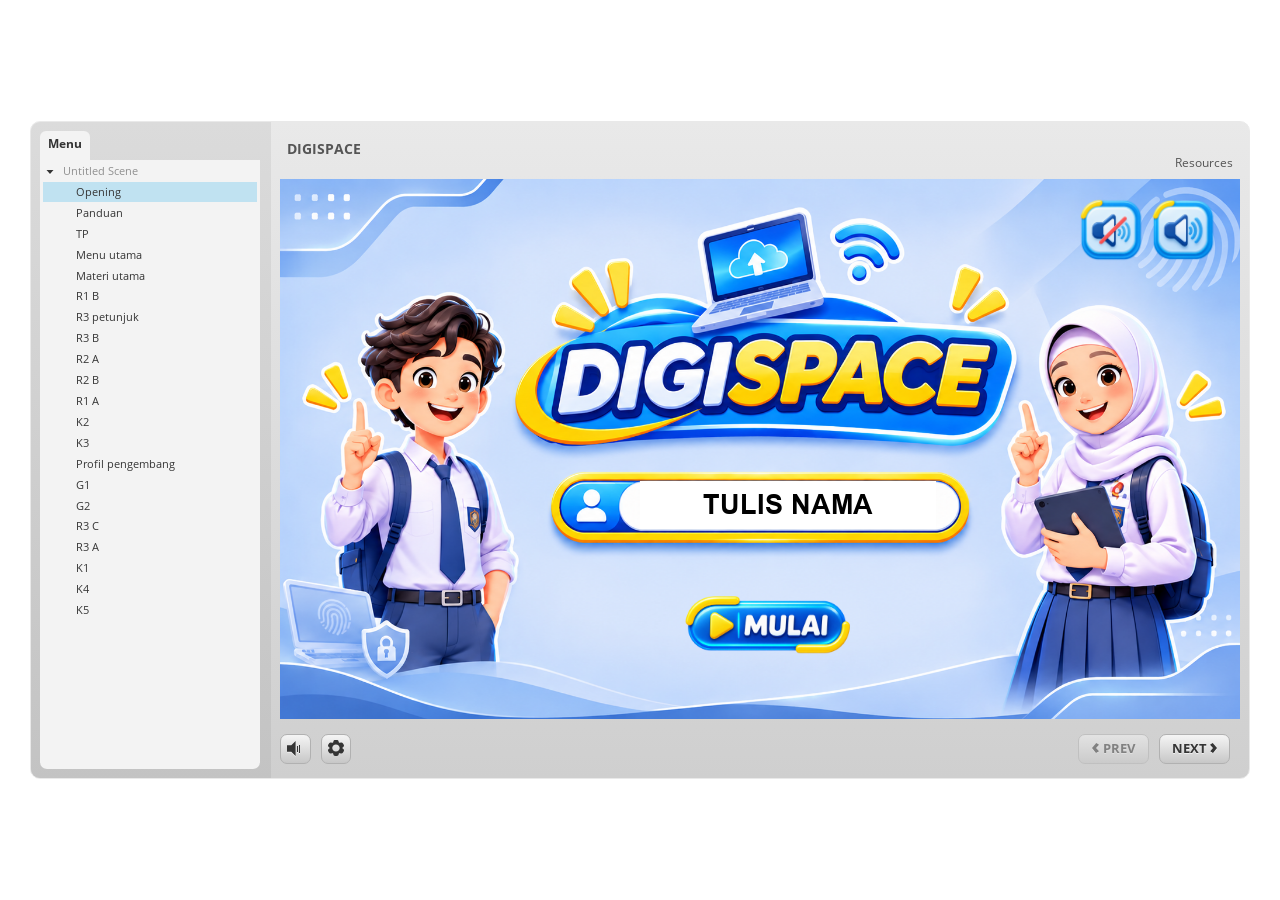
==== story.html @ 4947d94a "Upload MPI Digispace Kelas 7" ====
﻿<!doctype html>
<html lang="en-US">
<head>
  <meta charset="utf-8">
  <!-- Created using Storyline 3 - http://www.articulate.com  -->
  <!-- version: 3.20.30234.0 -->
  <title>DIGISPACE </title>
  <meta http-equiv="x-ua-compatible" content="IE=edge"/>
  <meta name="viewport" content="width=device-width,initial-scale=1,user-scalable=no,shrink-to-fit=no,minimal-ui"/>
  <meta name="apple-mobile-web-app-capable" content="yes"/>
  <style>
    html, body { height: 100%; padding: 0; margin: 0 }
    #app { height: 100%; width: 100%; }
  </style>

  <script>
    window.DS = {};
    window.globals = {
      DATA_PATH_BASE: '',
      HAS_FRAME: true,
      HAS_SLIDE: true,

      lmsPresent: false,
      tinCanPresent: false,
      cmi5Present: false,
      aoSupport: false,
      scale: 'noscale',
      captureRc: false,
      browserSize: 'optimal',
      bgColor: '#FFFFFF',
      features: '',
      themeName: 'classic',
      preloaderColor: '#FFFFFF',
      suppressAnalytics: false,
      productChannel: 'perpetual',
      publishSource: 'storyline',
      aid: '',
      cid: 'c79f610b-ca17-433a-9a83-501a773540a4',
      playerVersion: '3.20.30234.0',
      publishTimestamp: '2026-11-24T10:45:54.6812472Z',
      maxIosVideoElements: 10,
      connectionSettings: { },

      
      parseParams: function(qs) {
        if (window.globals.parsedParams != null) {
          return window.globals.parsedParams;
        }
        qs = (qs || window.location.search.substr(1)).split('+').join(' ');
        var params = {},
            tokens,
            re = /[?&]?([^=]+)=([^&]*)/g;

        while (tokens = re.exec(qs)) {
          params[decodeURIComponent(tokens[1]).trim()] =
            decodeURIComponent(tokens[2]).trim();
        }
        window.globals.parsedParams = params;
        return params;
      }

    };
  </script>
  <script>
    var isIe11 = ('ActiveXObject' in window || window.MSBlobBuilder != null)
      && window.msCrypto != null && !window.ActiveXObject;
    if (isIe11) {
      window.globals.unsupportedBrowser = true;
      document.write(atob('[base64]'));
    }
  </script>
  
  <script>window.THREE = { };</script>
  
</head>
<body style="background: #FFFFFF" class="cs-HTML theme-classic">
  <!-- 360 -->
  <script>!function(){var e,i=/iPhone/i,o=/iPod/i,n=/iPad/i,t=/\biOS-universal(?:.+)Mac\b/i,r=/\bAndroid(?:.+)Mobile\b/i,a=/Android/i,d=/(?:SD4930UR|\bSilk(?:.+)Mobile\b)/i,p=/Silk/i,l=/Windows Phone/i,u=/\bWindows(?:.+)ARM\b/i,b=/BlackBerry/i,s=/BB10/i,c=/Opera Mini/i,f=/\b(CriOS|Chrome)(?:.+)Mobile/i,h=/Mobile(?:.+)Firefox\b/i,v=function(e){return void 0!==e&&"MacIntel"===e.platform&&"number"==typeof e.maxTouchPoints&&e.maxTouchPoints>1&&"undefined"==typeof MSStream};e=function(e){var m={userAgent:"",platform:"",maxTouchPoints:0};e||"undefined"==typeof navigator?"string"==typeof e?m.userAgent=e:e&&e.userAgent&&(m={userAgent:e.userAgent,platform:e.platform,maxTouchPoints:e.maxTouchPoints||0}):m={userAgent:navigator.userAgent,platform:navigator.platform,maxTouchPoints:navigator.maxTouchPoints||0};var g=m.userAgent,y=g.split("[FBAN");void 0!==y[1]&&(g=y[0]),void 0!==(y=g.split("Twitter"))[1]&&(g=y[0]);var A=function(e){return function(i){return i.test(e)}}(g),w={apple:{phone:A(i)&&!A(l),ipod:A(o),tablet:!A(i)&&(A(n)||v(m))&&!A(l),universal:A(t),device:(A(i)||A(o)||A(n)||A(t)||v(m))&&!A(l)},amazon:{phone:A(d),tablet:!A(d)&&A(p),device:A(d)||A(p)},android:{phone:!A(l)&&A(d)||!A(l)&&A(r),tablet:!A(l)&&!A(d)&&!A(r)&&(A(p)||A(a)),device:!A(l)&&(A(d)||A(p)||A(r)||A(a))||A(/\bokhttp\b/i)},windows:{phone:A(l),tablet:A(u),device:A(l)||A(u)},other:{blackberry:A(b),blackberry10:A(s),opera:A(c),firefox:A(h),chrome:A(f),device:A(b)||A(s)||A(c)||A(h)||A(f)},any:!1,phone:!1,tablet:!1};return w.any=w.apple.device||w.android.device||w.windows.device||w.other.device,w.phone=w.apple.phone||w.android.phone||w.windows.phone,w.tablet=w.apple.tablet||w.android.tablet||w.windows.tablet,w}(),"object"==typeof exports&&"undefined"!=typeof module?module.exports=e:"function"==typeof define&&define.amd?define((function(){return e})):this.isMobile=e}();
    window.isMobile.apple.tablet = window.isMobile.apple.tablet ||
      (navigator.platform === 'MacIntel' && navigator.maxTouchPoints > 1);
    window.isMobile.apple.device = window.isMobile.apple.device || window.isMobile.apple.tablet;
    window.isMobile.tablet = window.isMobile.tablet || window.isMobile.apple.tablet;
    window.isMobile.any = window.isMobile.any || window.isMobile.apple.tablet;
  </script>

  <div id="focus-sink" tabindex="-1"></div>

  <div id="preso"></div>
  <script>
    (function() {

      var classTypes = [ 'desktop', 'mobile', 'phone', 'tablet' ];

      var addDeviceClasses = function(prefix, testObj) {
        var curr, i;
        for (i = 0; i < classTypes.length; i++) {
          curr = classTypes[i];
          if (testObj[curr]) {
            document.body.classList.add(prefix + curr);
          }
        }
      };

      var params = window.globals.parseParams(),
          isDevicePreview = params.devicepreview === '1',
          isPhoneOverride = params.deviceType === 'phone' || (isDevicePreview && params.phone == '1'),
          isTabletOverride = (params.deviceType === 'tablet' || isDevicePreview) && !isPhoneOverride,
          isMobileOverride = isPhoneOverride || isTabletOverride;

      var deviceView = {
        desktop: !window.isMobile.any && !isMobileOverride,
        mobile: window.isMobile.any || isMobileOverride,
        phone: isPhoneOverride || (window.isMobile.phone && !isTabletOverride),
        tablet: isTabletOverride || window.isMobile.tablet
      };

      window.globals.deviceView = deviceView;
      window.isMobile.desktop = !window.isMobile.any;
      window.isMobile.mobile = window.isMobile.any;

      addDeviceClasses('view-', deviceView);

    })();
  </script>
  
  <script src='story_content/user.js' type=text/javascript></script>
  <div class="slide-loader"></div>

  <script>
    if (window.globals.deviceView.isMobile) { var doc = document, loader = doc.body.querySelector('.slide-loader'); [ 1, 2, 3 ].forEach(function(n) { var d = doc.createElement('div'); d.style.backgroundColor = window.globals.preloaderColor; d.classList.add('mobile-loader-dot'); d.classList.add('dot' + n); loader.appendChild(d); }); }
  </script>

  <div class="mobile-load-title-overlay" style="display: none">
    <div class="mobile-load-title">DIGISPACE </div>
  </div>

  <div class="mobile-chrome-warning"></div>

  
<style>
  .warn-connection-dialog {
    display: none;
    background: transparent;
    pointer-events: none;
    position: fixed;
    left: 0;
    top: 0;
    width: 100%;
    height: 100%;
    z-index: 999;
  }

  .warn-connection-content {
    border-radius: 4px;
    background: white;
    border: 1px solid #E7E7E7;
    color: #333333;
    box-shadow: 0 2px 4px rgba(0, 0, 0, 0.25);
    transition: all 150ms ease-out;
    position: absolute;
    white-space: nowrap;
  }

  .view-phone.is-landscape .warn-connection-content {
    left: 23px;
    bottom: 23px;
  }

  .view-tablet.is-landscape .warn-connection-content {
    left: 50%;
    top: 20px;
    transform: translateX(-50%);
  }

  .is-portrait .warn-connection-content {
    transform: translate(-50%, calc(-100% - 15px));
  }

  .warn-connection-content p {
    display: inline-block;
    margin: 0 8px 0 0;
    line-height: 33px;
    font-size: 11px;
  }

  .warn-connection-content svg {
    position: relative;
    vertical-align: middle;
    margin: 0 2px 2px 8px;
  }

  .view-desktop .warn-connection-content {
    left: 1.5em;
    bottom: 1.5em;
  }

  .view-desktop .warn-connection-content p {
    font-size: 1.1em;
  }

  .is-offline .warn-connection-dialog {
    display: block;
  }

  .is-offline .cs-panel * {
    pointer-events: none !important;
  }

  .is-offline .cs-panel {
    pointer-events: all !important;
  }

  .is-offline #nav-controls * {
    pointer-events: none !important;
  }

  .is-offline #nav-controls {
    pointer-events: all !important;
  }
</style>

<div class="warn-connection-dialog">
  <div class="warn-connection-content">
    <svg width="17" height="15" viewBox="0 0 17 15" xmlns="http://www.w3.org/2000/svg">
      <path fill="#8F0000" stroke="white" d="M16.07,12.98 L15.88,12.23 L9.51,1.21 C8.97,0.26,7.6,0.26,7.06,1.21 L0.69,12.23 C0.15,13.16,0.81,14.36,1.91,14.36 H14.65 C15.47,14.36,16.05,13.7,16.07,12.98 Z"/>
      <path fill="white" stroke="white" d="M8.58,5.5 C8.35,5.28,8.5,5.35,8.21,5.32 C8.09,5.35,7.97,5.49,7.96,5.67 C7.97,5.79,7.98,5.92,7.98,6.04 L7.98,6.04 C7.99,6.17,8,6.31,8.01,6.43 L8.01,6.44 C8.03,6.92,8.06,7.41,8.09,7.9 L8.09,7.9 C8.12,8.39,8.14,8.88,8.17,9.37 C8.17,9.39,8.18,9.42,8.2,9.44 C8.23,9.46,8.25,9.47,8.28,9.47 C8.31,9.47,8.34,9.46,8.35,9.44 C8.37,9.43,8.38,9.4,8.39,9.35 L8.39,9.34 C8.39,9.24,8.4,9.15,8.4,9.05 L8.4,9.05 C8.41,8.96,8.41,8.86,8.42,8.75 C8.43,8.44,8.45,8.12,8.47,7.81 L8.47,7.81 C8.49,7.49,8.51,7.18,8.53,6.87 C8.55,6.46,8.56,6.05,8.59,5.64 L8.6,5.62 C8.6,5.57,8.59,5.53,8.58,5.5 L8.21,5.32 Z"/>
      <circle fill="white" stroke="white" cx="8.3" cy="11.35" r="0.3"/>
    </svg>
    <p>You are offline. Trying to reconnect...</p>
  </div>
</div>

<script>
  (function() {
    window.DS.connection = {
      warningShown: false,
      assets: {},
      loadingAssetGroup: false,
      retryDelay: 500
    };

    // @TODO this is POC code and can be cleaned up a bit more if we move forward
    // with the feature



    // The `window.globals.features` variable must be set in `webpack.dev.config` when testing locally - it is not enough
    // to have it in the data - but it must be set there as well.
    var useConnectionMessages = window.AbortController != null &&
      window.location.protocol != 'file:' &&
      window.globals.features.indexOf('ConnectionMessages') != -1;

    window.DS.connection.useConnectionMessages = useConnectionMessages

    var assetCount = 0;
    var checkLoadedId;
    var connectionSettings = window.globals.connectionSettings;

    if (useConnectionMessages && connectionSettings != null) {
      var contentEl = document.querySelector('.warn-connection-content');
      var messageEl = contentEl.querySelector('p')

      if (connectionSettings.useDarkTheme) {
        contentEl.style.borderColor = '#BABBBA';
        contentEl.style.backgroundColor = '#282828';
        contentEl.style.color = '#FFFFFF';
      }

      if (connectionSettings.message != null) {
        messageEl.textContent = window.decodeURIComponent(connectionSettings.message);
      }
    }

    function checkAssetsReady() {
      for (var i in DS.connection.assets) {
        if (!DS.connection.assets[i].success) {
          return false;
        }
      }
      return true;
    }

    function stopAssetGroup() {
      if (!useConnectionMessages) { return; }

      assetCount = 0;

      DS.connection.oldAssetGroup = DS.connection.assets;
      DS.connection.assets = {};
      DS.connection.loadingAssetGroup = false;
      clearInterval(checkLoadedId);
    }

    function startAssetGroup() {
      if (!useConnectionMessages) { return; }
      var ticks = 0;
      clearInterval(checkLoadedId);
      checkLoadedId = setInterval(function() {
        var loaded = 0;
        if (assetCount === 0 && loaded === 0) {
          clearInterval(checkLoadedId);
          return;
        }

        for (var i in DS.connection.assets) {
          if (DS.connection.assets[i].success) {
            loaded++;
          }
        }

        if (assetCount === loaded && checkAssetsReady()) {
          for (var i in DS.connection.assets) {
            if (DS.connection.assets[i].action) {
              DS.connection.assets[i].action();
            }
          }
          hideWarning();
          stopAssetGroup();
        }
      }, 100)
    }

    function requiredAsset(url, action, retry, type) {
      if (!useConnectionMessages) { return; }
      if (DS.connection.assets[url]) { return; }

      DS.connection.assets[url] = {
        success: false, action: action, retry: retry, type: type
      };
      assetCount = Object.keys(DS.connection.assets).length;
      if (!DS.connection.loadingAssetGroup) {
        startAssetGroup();
      }
      DS.connection.loadingAssetGroup = true;
    }

    function assetLoaded(url) {
      if (!useConnectionMessages) { return; }
      if (DS.connection.assets[url]) {
        DS.connection.assets[url].success = true;
      }
    }

    function assetFailed(url) {
      if (!useConnectionMessages) { return; }
      if (!DS.connection.assets[url]) {
        if (/\.js$/.test(url)) {
          setTimeout(function() {
            if (DS.connection.lastSlideLoaded != null) {
              DS.connection.lastSlideLoaded();
            }
          }, DS.connection.retryDelay);
        }
        return;
      }
      if (!DS.connection.warningShown) { showWarning(); }
      if (DS.connection.assets[url].retry) {
        setTimeout(function() {
          if (!DS.connection.assets[url].success) {
            DS.connection.assets[url].retry()
          }
        }, DS.connection.retryDelay);
      }
    }

    function hideWarning() {
      document.body.classList.remove('is-offline');
      DS.connection.warningShown = false;
    }
    DS.connection.hideWarning = hideWarning

    function showWarning(btn) {
      document.body.classList.add('is-offline')
      DS.connection.warningShown = true;
      updateWarningPosition();
    }

    function updateWarningPosition() {
      if (!DS.connection.warningShown) {
        return;
      }

      var isPortrait = document.body.classList.contains('is-portrait');
      var warningEl = document.querySelector('.warn-connection-content');

      if (isPortrait) {
        var slide = document.querySelector('.primary-slide');
        var slideRect = slide.getBoundingClientRect();

        warningEl.style.top = `${slideRect.top}px`
        warningEl.style.left = `${slideRect.left + slideRect.width / 2}px`
      } else {
        warningEl.style.top = null;
        warningEl.style.left = null;
      }

      window.requestAnimationFrame(updateWarningPosition);
    }

    // these will all be noops if the feature flag isn't set in
    // the data and `window.globals.features`
    DS.connection.requiredAsset = requiredAsset;
    DS.connection.assetLoaded = assetLoaded;
    DS.connection.assetFailed = assetFailed;
    DS.connection.stopAssetGroup = stopAssetGroup;
    DS.connection.startAssetGroup = startAssetGroup;
  })();
</script>


  <script>
    
    if (window.autoSpider && window.vInterfaceObject) {
      document.querySelector('.mobile-load-title-overlay').style.display = 'none';
    }
  </script>

  

  <link rel="stylesheet" href="html5/data/css/output.min.css" data-noprefix/>
</body>
<script src="html5/lib/scripts/bootstrapper.min.js"></script>
</html>
---- html5/data/css/output.min.css ----
@font-face {
  font-family: 'Open SansBold CharsBoldBD5D23FC';
  src: url('[data-uri]');
  font-style: normal;
  font-weight: normal;
}
@font-face {
  font-family: 'Open Sans Charset1_ 6os7DFBF892';
  src: url('[data-uri]');
  font-style: normal;
  font-weight: normal;
}
@font-face {
  font-family: 'ArialBold Charset1_BoldA886E47C';
  src: url('[data-uri]');
  font-style: normal;
  font-weight: normal;
}
@font-face {
  font-family: 'ArialBold Charset0_Bold3D70FAD3';
  src: url('[data-uri]');
  font-style: normal;
  font-weight: normal;
}
@font-face {
  font-family: 'Open Sans Charset0_v9TY33EDE6F2';
  src: url('[data-uri]');
  font-style: normal;
  font-weight: normal;
}
@font-face {
  font-family: 'Open SansBold CharsBoldE47A47C6';
  src: url('[data-uri]');
  font-style: normal;
  font-weight: normal;
}
.cs-pxabnsnfns00001100101 .cs-infopanel  {
  box-shadow: 0 1px 0 rgba(184, 184, 184, 1);
  background: rgba(255, 255, 255, 1);
}
.cs-pxabnsnfns00001100101 .cs-infopanel .cs-link {
  color: rgba(124, 34, 128, 1);
}
.cs-pxabnsnfns00001100101 .cs-infopanel .cs-link:hover {
  color: rgba(0, 0, 238, 1);
}
.cs-pxabnsnfns00001100101 .cs-infopanel .cs-name {
  color: rgba(68, 68, 68, 1);
}
.cs-pxabnsnfns00001100101 .cs-infopanel .cs-title {
  color: rgba(153, 153, 153, 1);
}
.cs-pxabnsnfns00001100101 .cs-infopanelpopup  {
  box-shadow: 0 1px 0 rgba(184, 184, 184, 1);
  background: linear-gradient(180deg, rgba(233, 233, 233, 1) 0%, rgba(207, 207, 207, 1) 100%);
}
.cs-pxabnsnfns00001100101 .cs-infopanelpopup .cs-link {
  color: rgba(124, 34, 128, 1);
}
.cs-pxabnsnfns00001100101 .cs-infopanelpopup .cs-link:hover {
  color: rgba(0, 0, 238, 1);
}
.cs-pxabnsnfns00001100101 .cs-infopanelpopup .cs-name {
  color: rgba(68, 68, 68, 1);
}
.cs-pxabnsnfns00001100101 .cs-infopanelpopup .cs-bio {
  color: rgba(153, 153, 153, 1);
}
.cs-pxabnsnfns00001100101 .cs-timer  {
  color: rgba(85, 85, 85, 1);
}
.cs-pxabnsnfns00001100101 .cs-duration stop:first-child {
  stop-color: rgba(0, 215, 255, 1);
}
.cs-pxabnsnfns00001100101 .cs-duration stop:last-child {
  stop-color: rgba(0, 171, 255, 1);
}
.cs-pxabnsnfns00001100101 .cs-elapsed stop:first-child {
  stop-color: rgba(254, 227, 71, 1);
}
.cs-pxabnsnfns00001100101 .cs-elapsed stop:last-child {
  stop-color: rgba(252, 204, 42, 1);
}
.cs-pxabnsnfns00001100101 .cs-timer .cs-pie .cs-innerstroke {
  stroke: rgba(199, 199, 199, 1);
}
.cs-pxabnsnfns00001100101 .cs-timer .cs-pie .cs-innerborder {
  stroke: rgba(255, 255, 255, 1);
}
.cs-pxabnsnfns00001100101 .cs-window  {
  box-shadow: 0 8px 5px rgba(0, 0, 0, 0.2);
  border-color: rgba(234, 234, 234, 1);
  background: rgba(243, 243, 243, 1);
  color: rgba(85, 85, 85, 1);
}
.cs-pxabnsnfns00001100101 .cs-window .cs-diva {
  border-color: rgba(247, 247, 247, 1);
}
.cs-pxabnsnfns00001100101 .cs-window .cs-divb {
  border-color: rgba(211, 211, 211, 1);
}
.cs-pxabnsnfns00001100101 .cs-editor .cs-editor-slide {
  color: rgba(85, 85, 85, 1);
}
.cs-pxabnsnfns00001100101 .cs-editor .cs-editor-html {
  color: rgba(68, 68, 68, 1);
}
.cs-pxabnsnfns00001100101 .cs-editor .cs-editor-button {
  text-shadow: 0 1px 0 rgba(240, 240, 240, 1);
  color: rgba(53, 53, 53, 1);
  border-color: rgba(177, 177, 177, 1);
  background: linear-gradient(180deg, rgba(245, 245, 245, 1) 0%, rgba(199, 199, 199, 1) 100%);
}
.cs-pxabnsnfns00001100101 .cs-editor .cs-editor-button:hover {
  background: linear-gradient(180deg, rgba(242, 242, 242, 1) 0%, rgba(175, 175, 175, 1) 100%);
}
.cs-pxabnsnfns00001100101 .cs-editor .cs-editor-button:active {
  background: linear-gradient(180deg, rgba(199, 199, 199, 1) 0%, rgba(244, 244, 244, 1) 100%);
}
.cs-pxabnsnfns00001100101 .cs-listitem  {
  color: rgba(53, 53, 53, 1);
  border-color: rgba(223, 223, 223, 1);
}
.cs-pxabnsnfns00001100101 .cs-listitem.cs-viewed {
  color: rgba(144, 144, 144, 1);
}
.cs-pxabnsnfns00001100101 .cs-listitem.cs-selected {
  color: rgba(53, 53, 53, 1);
  background: rgba(192, 226, 241, 1);
}
.cs-pxabnsnfns00001100101 .cs-listitem.cs-selected:hover {
  background: rgba(192, 226, 241, 1);
}
.cs-pxabnsnfns00001100101 .cs-listitem.cs-selected.hover {
  background: rgba(192, 226, 241, 1);
}
.cs-pxabnsnfns00001100101 .cs-listitem.cs-selected:focus {
  background: rgba(192, 226, 241, 1);
}
.cs-pxabnsnfns00001100101 .cs-listitem .cs-icon-carrot {
  fill: rgba(53, 53, 53, 1);
}
.cs-pxabnsnfns00001100101 .cs-listitem .cs-icon-carrot .cs-shadow {
  fill: rgba(255, 255, 255, 1);
}
.cs-pxabnsnfns00001100101 .cs-listitem:hover {
  background: rgba(230, 230, 230, 1);
}
.cs-pxabnsnfns00001100101 .cs-listitem.hover {
  background: rgba(230, 230, 230, 1);
}
.cs-pxabnsnfns00001100101 .cs-listitem:focus {
  background: rgba(230, 230, 230, 1);
}
.cs-pxabnsnfns00001100101 .cs-glossary  {
  color: rgba(53, 53, 53, 1);
}
.cs-pxabnsnfns00001100101 .cs-glossary .cs-scrolling-panel {
  background: rgba(231, 231, 231, 1);
}
.cs-pxabnsnfns00001100101 .cs-glossary .cs-term.cs-selected .cs-choice-list-trigger {
  color: rgba(53, 53, 53, 1);
  background: rgba(192, 226, 241, 1);
}
.cs-pxabnsnfns00001100101 .cs-glossary .cs-term.cs-selected .cs-choice-list-trigger:focus {
  color: rgba(53, 53, 53, 1);
  background: rgba(192, 226, 241, 1);
}
.cs-pxabnsnfns00001100101 .cs-glossary .cs-term:hover .cs-choice-list-trigger {
  background: rgba(230, 230, 230, 1);
}
.cs-pxabnsnfns00001100101 .cs-glossary .cs-term.hover .cs-choice-list-trigger {
  background: rgba(230, 230, 230, 1);
}
.cs-pxabnsnfns00001100101 .cs-glossary .cs-term .cs-choice-list-trigger:focus {
  background: rgba(230, 230, 230, 1);
}
.cs-pxabnsnfns00001100101 .cs-glossary .cs-diva {
  border-color: rgba(226, 226, 226, 1);
}
.cs-pxabnsnfns00001100101 .cs-glossary .cs-divb {
  border-color: rgba(226, 226, 226, 1);
}
.cs-pxabnsnfns00001100101 .cs-glossary .cs-divc {
  border-color: rgba(250, 250, 250, 1);
}
.cs-pxabnsnfns00001100101 .cs-glossary .cs-heading {
  color: rgba(68, 68, 68, 1);
}
.cs-pxabnsnfns00001100101 .cs-resource .cs-separator {
  border-color: rgba(224, 224, 224, 1);
}
.cs-pxabnsnfns00001100101 .cs-outline  {
  color: rgba(68, 68, 68, 1);
}
.cs-pxabnsnfns00001100101 .cs-outline .cs-diva {
  border-color: rgba(198, 198, 198, 1);
}
.cs-pxabnsnfns00001100101 .cs-outline .cs-divb {
  border-color: rgba(249, 249, 249, 1);
}
.cs-pxabnsnfns00001100101 .cs-outline .cs-divc {
  border-color: rgba(225, 225, 225, 1);
}
.cs-pxabnsnfns00001100101 .cs-outline .cs-search-filter:hover {
  color: rgba(0, 0, 238, 1);
}
.cs-pxabnsnfns00001100101 .cs-outline .cs-search-filter.hover {
  color: rgba(0, 0, 238, 1);
}
.cs-pxabnsnfns00001100101 .cs-transcript  {
  color: rgba(68, 68, 68, 1);
}
.cs-pxabnsnfns00001100101 .cs-transcript .cs-div {
  border-color: rgba(225, 225, 225, 1);
}
.cs-pxabnsnfns00001100101 .cs-tabs:not(.topmenu-item) {
  color: rgba(85, 85, 85, 1);
}
.cs-pxabnsnfns00001100101 .cs-tabs .cs-inner-button:not(.topmenu-item) {
  text-shadow: 0 1px 0 rgba(240, 240, 240, 1);
}
.cs-pxabnsnfns00001100101 .cs-tabs:hover:not(.topmenu-item) {
  color: rgba(51, 51, 51, 1);
}
.cs-pxabnsnfns00001100101 .cs-tabs.cs-selected {
  background: rgba(243, 243, 243, 1);
  color: rgba(51, 51, 51, 1);
}
.cs-pxabnsnfns00001100101 .cs-seekcontrol  {
  background: linear-gradient(180deg, rgba(245, 245, 245, 1) 0%, rgba(199, 199, 199, 1) 100%);
  border-color: rgba(177, 177, 177, 1);
}
.cs-pxabnsnfns00001100101 .cs-seekcontrol .cs-button:hover .cs-icon {
  fill: rgba(85, 85, 85, 1);
}
.cs-pxabnsnfns00001100101 .cs-seekcontrol .cs-button.hover .cs-icon {
  fill: rgba(85, 85, 85, 1);
}
.cs-pxabnsnfns00001100101 .cs-seekcontrol .cs-button .cs-icon-shadow {
  fill: rgba(240, 240, 240, 1);
}
.cs-pxabnsnfns00001100101 .cs-seekcontrol .cs-button .cs-icon {
  fill: rgba(45, 45, 45, 1);
}
.cs-pxabnsnfns00001100101 .cs-seekcontrol .cs-seek .cs-fill {
  background: rgba(255, 255, 255, 1);
}
.cs-pxabnsnfns00001100101 .cs-seekcontrol .cs-seek {
  background: rgba(231, 231, 231, 1);
  border-color: rgba(184, 184, 184, 1);
}
.cs-pxabnsnfns00001100101 .cs-searchinput .cs-input {
  color: rgba(138, 138, 138, 1);
  border-color: rgba(173, 173, 173, 1);
  background: rgba(223, 223, 223, 1);
}
.cs-pxabnsnfns00001100101 .cs-searchinput .cs-input:focus {
  color: rgba(51, 51, 51, 1);
  background: rgba(250, 250, 250, 1);
}
.cs-pxabnsnfns00001100101 .cs-searchinput .cs-input:hover {
  box-shadow: inset 0 0 1px 0 rgba(107, 248, 255, 1);
}
.cs-pxabnsnfns00001100101 .cs-searchinput .cs-input.hover {
  box-shadow: inset 0 0 1px 0 rgba(107, 248, 255, 1);
}
.cs-pxabnsnfns00001100101 .cs-searchinput .cs-button .cs-icon {
  fill: rgba(138, 138, 138, 1);
}
.cs-pxabnsnfns00001100101 .cs-searchinput .cs-button:hover {
  fill: linear-gradient(180deg, rgba(245, 245, 245, 1) 0%, rgba(199, 199, 199, 1) 100%);
}
.cs-pxabnsnfns00001100101 .cs-searchinput .cs-button.hover {
  fill: linear-gradient(180deg, rgba(245, 245, 245, 1) 0%, rgba(199, 199, 199, 1) 100%);
}
.cs-pxabnsnfns00001100101 .cs-menu  {
  box-shadow: 0 1px 0 rgba(184, 184, 184, 1);
  background: rgba(243, 243, 243, 1);
}
.cs-pxabnsnfns00001100101 .cs-topmenu-item.active .cs-tab {
  background: rgba(243, 243, 243, 1);
}
.cs-pxabnsnfns00001100101 .cs-logo  {
  box-shadow: 0 1px 0 rgba(184, 184, 184, 1);
  background: rgba(255, 255, 255, 1);
}
.cs-pxabnsnfns00001100101 .cs-checkbox  {
  color: rgba(68, 68, 68, 1);
}
.cs-pxabnsnfns00001100101 .cs-checkbox:hover {
  border-color: rgba(107, 248, 255, 1);
}
.cs-pxabnsnfns00001100101 .cs-checkbox.hover {
  border-color: rgba(107, 248, 255, 1);
}
.cs-pxabnsnfns00001100101 .cs-checkbox .cs-box {
  color: rgba(255, 255, 255, 1);
  border-color: rgba(184, 184, 184, 1);
}
.cs-pxabnsnfns00001100101 .cs-checkbox .cs-box:checked::after {
  color: rgba(51, 204, 0, 1);
}
.cs-pxabnsnfns00001100101 .cs-checkbox .cs-box.checked.after {
  color: rgba(51, 204, 0, 1);
}
.cs-pxabnsnfns00001100101 .cs-button  {
  text-shadow: 0 1px 0 rgba(240, 240, 240, 1);
  color: rgba(53, 53, 53, 1);
  border-color: rgba(177, 177, 177, 1);
  background: linear-gradient(180deg, rgba(245, 245, 245, 1) 0%, rgba(199, 199, 199, 1) 100%);
  box-shadow: 0 1px 0 rgba(207, 207, 207, 1);
}
.cs-pxabnsnfns00001100101 .cs-button .cs-icon {
  fill: rgba(53, 53, 53, 1);
}
.cs-pxabnsnfns00001100101 .cs-button .cs-icon-shadow {
  fill: rgba(240, 240, 240, 1);
}
.cs-pxabnsnfns00001100101 .cs-button:hover {
  background: linear-gradient(180deg, rgba(242, 242, 242, 1) 0%, rgba(175, 175, 175, 1) 100%);
}
.cs-pxabnsnfns00001100101 .cs-button.hover {
  background: linear-gradient(180deg, rgba(242, 242, 242, 1) 0%, rgba(175, 175, 175, 1) 100%);
}
.cs-pxabnsnfns00001100101 .cs-button:active {
  background: linear-gradient(180deg, rgba(199, 199, 199, 1) 0%, rgba(244, 244, 244, 1) 100%);
}
.cs-pxabnsnfns00001100101 .cs-button.cs-disabled:hover {
  background: linear-gradient(180deg, rgba(245, 245, 245, 1) 0%, rgba(199, 199, 199, 1) 100%);
}
.cs-pxabnsnfns00001100101 .cs-button.cs-disabled.hover {
  background: linear-gradient(180deg, rgba(245, 245, 245, 1) 0%, rgba(199, 199, 199, 1) 100%);
}
.cs-pxabnsnfns00001100101 .cs-button.cs-disabled:active {
  background: linear-gradient(180deg, rgba(245, 245, 245, 1) 0%, rgba(199, 199, 199, 1) 100%);
}
.cs-pxabnsnfns00001100101 .cs-button.cs-volume:hover {
  background: linear-gradient(180deg, rgba(245, 245, 245, 1) 0%, rgba(199, 199, 199, 1) 100%);
}
.cs-pxabnsnfns00001100101 .cs-button.cs-volume.hover {
  background: linear-gradient(180deg, rgba(245, 245, 245, 1) 0%, rgba(199, 199, 199, 1) 100%);
}
.cs-pxabnsnfns00001100101 .cs-button.cs-volume:active {
  background: linear-gradient(180deg, rgba(245, 245, 245, 1) 0%, rgba(199, 199, 199, 1) 100%);
}
.cs-pxabnsnfns00001100101.cs-base  {
  color: rgba(85, 85, 85, 1);
  border-color: rgba(233, 233, 233, 1);
  background: linear-gradient(180deg, rgba(233, 233, 233, 1) 0%, rgba(207, 207, 207, 1) 100%);
}
.cs-pxabnsnfns00001100101.cs-base .cs-separator .cs-diva {
  background: rgba(211, 211, 211, 1);
}
.cs-pxabnsnfns00001100101.cs-base .cs-separator .cs-divb {
  background: rgba(247, 247, 247, 1);
}
.cs-pxabnsnfns00001100101.cs-base .cs-topmenu-item.active .cs-tab {
  border-color: rgba(211, 211, 211, 1);
}
.cs-pxabnsnfns00001100101.cs-base .cs-topmenu-item.active .cs-panel {
  border-color: rgba(211, 211, 211, 1);
}
.cs-pxabnsnfns00001100101.cs-base .cs-left {
  background: linear-gradient(180deg, rgba(219, 219, 219, 1) 0%, rgba(195, 195, 195, 1) 100%);
}
.cs-pxabnsnfns00001100101.cs-base .cs-area-primary .cs-slide-container {
  background: linear-gradient(180deg, rgba(233, 233, 233, 1) 0%, rgba(207, 207, 207, 1) 100%);
}
.cs-pxabnsnfns00001100101 .cs-volume::-moz-range-thumb {
  border-color: rgba(165, 165, 165, 1);
  box-shadow: inset 0 0 1px 0 rgba(212, 212, 212, 1);
  background: rgba(200, 200, 200, 1);
}
.cs-pxabnsnfns00001100101 .cs-volume::-ms-thumb {
  border-color: rgba(165, 165, 165, 1);
  box-shadow: inset 0 0 1px 0 rgba(212, 212, 212, 1);
  background: rgba(200, 200, 200, 1);
}
.cs-pxabnsnfns00001100101 .cs-volume::-webkit-slider-thumb {
  border-color: rgba(165, 165, 165, 1);
  box-shadow: inset 0 0 1px 0 rgba(212, 212, 212, 1);
  background: rgba(200, 200, 200, 1);
}
.cs-pxabnsnfns00001100101 .cs-volume::-moz-range-track {
  border-color: rgba(242, 242, 242, 1);
  background: linear-gradient(180deg, rgba(188, 188, 188, 1) 0%, rgba(188, 188, 188, 1) 50.196%, rgba(195, 195, 195, 1) 100%);
}
.cs-pxabnsnfns00001100101 .cs-volume::-ms-track {
  border-color: rgba(242, 242, 242, 1);
  background: linear-gradient(180deg, rgba(188, 188, 188, 1) 0%, rgba(188, 188, 188, 1) 50.196%, rgba(195, 195, 195, 1) 100%);
}
.cs-pxabnsnfns00001100101 .cs-volume::-webkit-slider-runnable-track {
  border-color: rgba(242, 242, 242, 1);
  background: linear-gradient(180deg, rgba(188, 188, 188, 1) 0%, rgba(188, 188, 188, 1) 50.196%, rgba(195, 195, 195, 1) 100%);
}
body.show-focus .tab-focus-box {
  border-color: rgba(255, 255, 0, 1);
}
.skipnav {
  border-color: rgba(255, 255, 0, 1);
}
.fn-npnxnanbsnfns00001100101 {
  font-family: 'Open SansD6FFC9F9';
  -webkit-font-variant-ligatures: no-common-ligatures;
  font-variant-ligatures: no-common-ligatures;
}
.fn-pxabnsnfns00001100101 {
  font-family: 'Open SansD6FFC9F9';
  -webkit-font-variant-ligatures: no-common-ligatures;
  font-variant-ligatures: no-common-ligatures;
}
.fn-npxnabnsnfns00001100101 {
  font-family: 'Open SansD6FFC9F9';
  -webkit-font-variant-ligatures: no-common-ligatures;
  font-variant-ligatures: no-common-ligatures;
}
.fn-npnxnanbnsnfns00001100101 {
  font-family: 'Open SansD6FFC9F9';
  -webkit-font-variant-ligatures: no-common-ligatures;
  font-variant-ligatures: no-common-ligatures;
}
.fn-pxabnsnfns00001100100 {
  font-family: 'Open SansD6FFC9F9';
  -webkit-font-variant-ligatures: no-common-ligatures;
  font-variant-ligatures: no-common-ligatures;
}
@font-face {
  font-family: 'Open SansD6FFC9F9';
  src: url('[data-uri]');
  font-style: normal;
  font-weight: bold;
}
@font-face {
  font-family: 'Open SansD6FFC9F9';
  src: url('[data-uri]');
  font-style: normal;
  font-weight: normal;
}
.cs-InvalidPromptSlide .cs-5lrQs0wjzYZ-InvalidPromptSlide-btn0 {
  color: rgba(53, 53, 53, 1);
  border-color: rgba(177, 177, 177, 1);
  background: linear-gradient(180deg, rgba(245, 245, 245, 1) 0%, rgba(199, 199, 199, 1) 100%);
  text-shadow: 0 1px 0 rgba(240, 240, 240, 1);
}
.cs-InvalidPromptSlide .cs-5lrQs0wjzYZ-InvalidPromptSlide-btn0 .cs-html {
  color: rgba(68, 68, 68, 1);
}
.cs-InvalidPromptSlide .cs-5lrQs0wjzYZ-InvalidPromptSlide-btn0 .cs-slide {
  border-color: rgba(85, 85, 85, 1);
}
.cs-InvalidPromptSlide .cs-5lrQs0wjzYZ-InvalidPromptSlide-btn0:hover {
  background: linear-gradient(180deg, rgba(242, 242, 242, 1) 0%, rgba(175, 175, 175, 1) 100%);
}
.cs-InvalidPromptSlide .cs-5lrQs0wjzYZ-InvalidPromptSlide-btn0:active {
  background: linear-gradient(180deg, rgba(199, 199, 199, 1) 0%, rgba(244, 244, 244, 1) 100%);
}
.cs-PrintPromptSlide .cs-5lrQs0wjzYZ-PrintPromptSlide-btn0 {
  color: rgba(53, 53, 53, 1);
  border-color: rgba(177, 177, 177, 1);
  background: linear-gradient(180deg, rgba(245, 245, 245, 1) 0%, rgba(199, 199, 199, 1) 100%);
  text-shadow: 0 1px 0 rgba(240, 240, 240, 1);
}
.cs-PrintPromptSlide .cs-5lrQs0wjzYZ-PrintPromptSlide-btn0 .cs-html {
  color: rgba(68, 68, 68, 1);
}
.cs-PrintPromptSlide .cs-5lrQs0wjzYZ-PrintPromptSlide-btn0 .cs-slide {
  border-color: rgba(85, 85, 85, 1);
}
.cs-PrintPromptSlide .cs-5lrQs0wjzYZ-PrintPromptSlide-btn0:hover {
  background: linear-gradient(180deg, rgba(242, 242, 242, 1) 0%, rgba(175, 175, 175, 1) 100%);
}
.cs-PrintPromptSlide .cs-5lrQs0wjzYZ-PrintPromptSlide-btn0:active {
  background: linear-gradient(180deg, rgba(199, 199, 199, 1) 0%, rgba(244, 244, 244, 1) 100%);
}
.cs-ScrollPromptSlide .cs-5lrQs0wjzYZ-ScrollPromptSlide-btn0 {
  color: rgba(53, 53, 53, 1);
  border-color: rgba(177, 177, 177, 1);
  background: linear-gradient(180deg, rgba(245, 245, 245, 1) 0%, rgba(199, 199, 199, 1) 100%);
  text-shadow: 0 1px 0 rgba(240, 240, 240, 1);
}
.cs-ScrollPromptSlide .cs-5lrQs0wjzYZ-ScrollPromptSlide-btn0 .cs-html {
  color: rgba(68, 68, 68, 1);
}
.cs-ScrollPromptSlide .cs-5lrQs0wjzYZ-ScrollPromptSlide-btn0 .cs-slide {
  border-color: rgba(85, 85, 85, 1);
}
.cs-ScrollPromptSlide .cs-5lrQs0wjzYZ-ScrollPromptSlide-btn0:hover {
  background: linear-gradient(180deg, rgba(242, 242, 242, 1) 0%, rgba(175, 175, 175, 1) 100%);
}
.cs-ScrollPromptSlide .cs-5lrQs0wjzYZ-ScrollPromptSlide-btn0:active {
  background: linear-gradient(180deg, rgba(199, 199, 199, 1) 0%, rgba(244, 244, 244, 1) 100%);
}
.cs-TimerPromptSlide-6QnlWklFZqQ .cs-5lrQs0wjzYZ-TimerPromptSlide-6QnlWklFZqQ-btn0 {
  color: rgba(53, 53, 53, 1);
  border-color: rgba(177, 177, 177, 1);
  background: linear-gradient(180deg, rgba(245, 245, 245, 1) 0%, rgba(199, 199, 199, 1) 100%);
  text-shadow: 0 1px 0 rgba(240, 240, 240, 1);
}
.cs-TimerPromptSlide-6QnlWklFZqQ .cs-5lrQs0wjzYZ-TimerPromptSlide-6QnlWklFZqQ-btn0 .cs-html {
  color: rgba(68, 68, 68, 1);
}
.cs-TimerPromptSlide-6QnlWklFZqQ .cs-5lrQs0wjzYZ-TimerPromptSlide-6QnlWklFZqQ-btn0 .cs-slide {
  border-color: rgba(85, 85, 85, 1);
}
.cs-TimerPromptSlide-6QnlWklFZqQ .cs-5lrQs0wjzYZ-TimerPromptSlide-6QnlWklFZqQ-btn0:hover {
  background: linear-gradient(180deg, rgba(242, 242, 242, 1) 0%, rgba(175, 175, 175, 1) 100%);
}
.cs-TimerPromptSlide-6QnlWklFZqQ .cs-5lrQs0wjzYZ-TimerPromptSlide-6QnlWklFZqQ-btn0:active {
  background: linear-gradient(180deg, rgba(199, 199, 199, 1) 0%, rgba(244, 244, 244, 1) 100%);
}
.cs-ResumePromptSlide .cs-5lrQs0wjzYZ-ResumePromptSlide-btn0 {
  color: rgba(53, 53, 53, 1);
  border-color: rgba(177, 177, 177, 1);
  background: linear-gradient(180deg, rgba(245, 245, 245, 1) 0%, rgba(199, 199, 199, 1) 100%);
  text-shadow: 0 1px 0 rgba(240, 240, 240, 1);
}
.cs-ResumePromptSlide .cs-5lrQs0wjzYZ-ResumePromptSlide-btn0 .cs-html {
  color: rgba(68, 68, 68, 1);
}
.cs-ResumePromptSlide .cs-5lrQs0wjzYZ-ResumePromptSlide-btn0 .cs-slide {
  border-color: rgba(85, 85, 85, 1);
}
.cs-ResumePromptSlide .cs-5lrQs0wjzYZ-ResumePromptSlide-btn0:hover {
  background: linear-gradient(180deg, rgba(242, 242, 242, 1) 0%, rgba(175, 175, 175, 1) 100%);
}
.cs-ResumePromptSlide .cs-5lrQs0wjzYZ-ResumePromptSlide-btn0:active {
  background: linear-gradient(180deg, rgba(199, 199, 199, 1) 0%, rgba(244, 244, 244, 1) 100%);
}
.cs-ResumePromptSlide .cs-5lrQs0wjzYZ-ResumePromptSlide-btn1 {
  color: rgba(53, 53, 53, 1);
  border-color: rgba(177, 177, 177, 1);
  background: linear-gradient(180deg, rgba(245, 245, 245, 1) 0%, rgba(199, 199, 199, 1) 100%);
  text-shadow: 0 1px 0 rgba(240, 240, 240, 1);
}
.cs-ResumePromptSlide .cs-5lrQs0wjzYZ-ResumePromptSlide-btn1 .cs-html {
  color: rgba(68, 68, 68, 1);
}
.cs-ResumePromptSlide .cs-5lrQs0wjzYZ-ResumePromptSlide-btn1 .cs-slide {
  border-color: rgba(85, 85, 85, 1);
}
.cs-ResumePromptSlide .cs-5lrQs0wjzYZ-ResumePromptSlide-btn1:hover {
  background: linear-gradient(180deg, rgba(242, 242, 242, 1) 0%, rgba(175, 175, 175, 1) 100%);
}
.cs-ResumePromptSlide .cs-5lrQs0wjzYZ-ResumePromptSlide-btn1:active {
  background: linear-gradient(180deg, rgba(199, 199, 199, 1) 0%, rgba(244, 244, 244, 1) 100%);
}
.cs-ExternalInterfaceErrorSlide .cs-buttonOK {
  color: rgba(53, 53, 53, 1);
  border-color: rgba(177, 177, 177, 1);
  background: linear-gradient(180deg, rgba(245, 245, 245, 1) 0%, rgba(199, 199, 199, 1) 100%);
  text-shadow: 0 1px 0 rgba(240, 240, 240, 1);
}
.cs-ExternalInterfaceErrorSlide .cs-buttonOK .cs-html {
  color: rgba(68, 68, 68, 1);
}
.cs-ExternalInterfaceErrorSlide .cs-buttonOK .cs-slide {
  border-color: rgba(85, 85, 85, 1);
}
.cs-ExternalInterfaceErrorSlide .cs-buttonOK:hover {
  background: linear-gradient(180deg, rgba(242, 242, 242, 1) 0%, rgba(175, 175, 175, 1) 100%);
}
.cs-ExternalInterfaceErrorSlide .cs-buttonOK:active {
  background: linear-gradient(180deg, rgba(199, 199, 199, 1) 0%, rgba(244, 244, 244, 1) 100%);
}
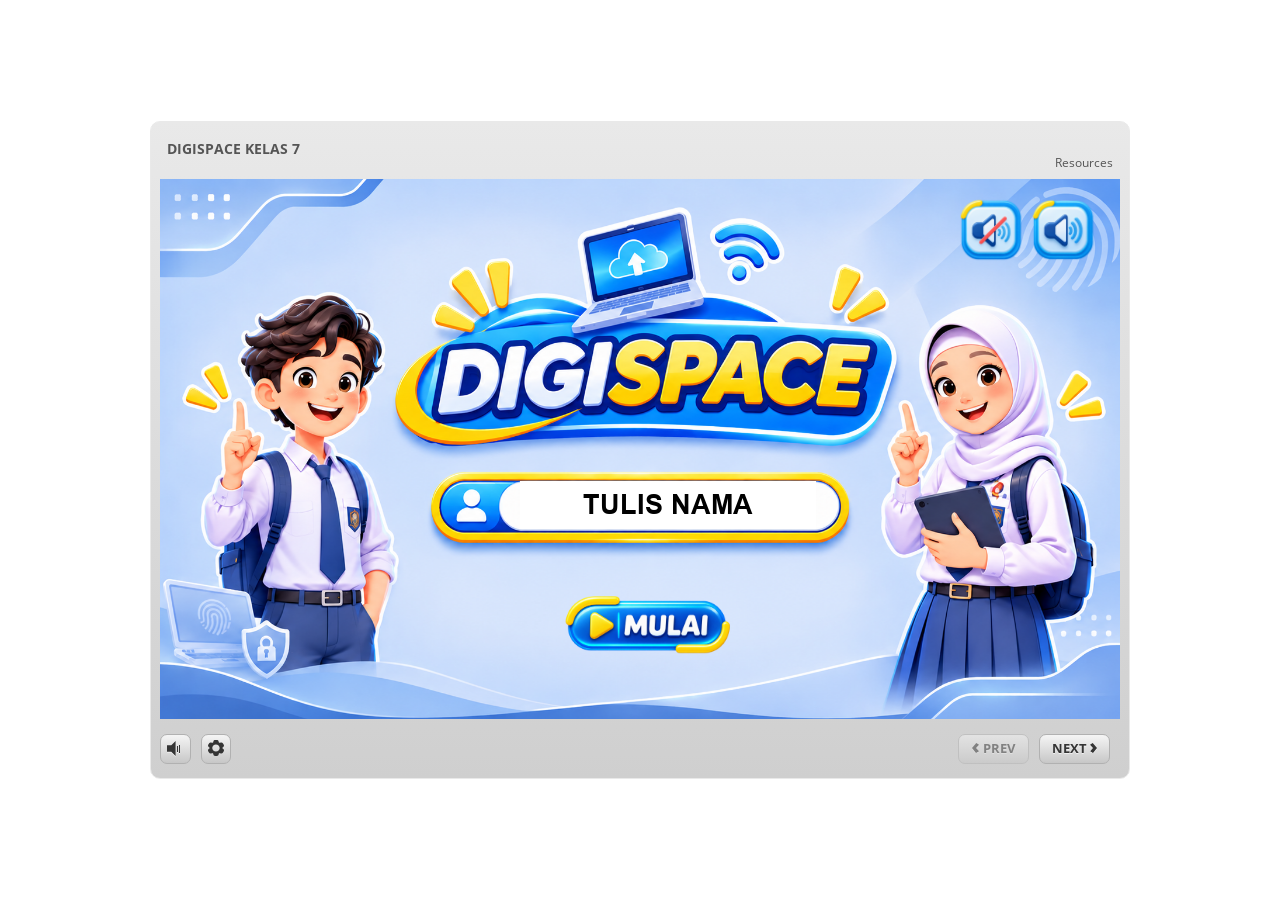
==== commit 9070fcba: "Update MPI Digispace Kelas 7" ====
--- a/story.html
+++ b/story.html
@@ -4,7 +4,7 @@
   <meta charset="utf-8">
   <!-- Created using Storyline 3 - http://www.articulate.com  -->
   <!-- version: 3.20.30234.0 -->
-  <title>DIGISPACE </title>
+  <title>DIGISPACE KELAS 7</title>
   <meta http-equiv="x-ua-compatible" content="IE=edge"/>
   <meta name="viewport" content="width=device-width,initial-scale=1,user-scalable=no,shrink-to-fit=no,minimal-ui"/>
   <meta name="apple-mobile-web-app-capable" content="yes"/>
@@ -37,7 +37,7 @@
       aid: '',
       cid: 'c79f610b-ca17-433a-9a83-501a773540a4',
       playerVersion: '3.20.30234.0',
-      publishTimestamp: '2026-11-24T10:45:54.6812472Z',
+      publishTimestamp: '2026-11-24T18:03:10.2167098Z',
       maxIosVideoElements: 10,
       connectionSettings: { },
 
@@ -131,7 +131,7 @@
   </script>
 
   <div class="mobile-load-title-overlay" style="display: none">
-    <div class="mobile-load-title">DIGISPACE </div>
+    <div class="mobile-load-title">DIGISPACE KELAS 7</div>
   </div>
 
   <div class="mobile-chrome-warning"></div>
--- a/html5/data/css/output.min.css
+++ b/html5/data/css/output.min.css
@@ -1,17 +1,17 @@
 @font-face {
-  font-family: 'Open SansBold CharsBoldBD5D23FC';
+  font-family: 'Open SansBold CharsBoldA789D470';
   src: url('[data-uri]');
   font-style: normal;
   font-weight: normal;
 }
 @font-face {
-  font-family: 'Open Sans Charset1_ 6os7DFBF892';
+  font-family: 'Open Sans Charset1_ 5kb46813E58';
   src: url('[data-uri]');
   font-style: normal;
   font-weight: normal;
 }
 @font-face {
-  font-family: 'ArialBold Charset1_BoldA886E47C';
+  font-family: 'ArialBold Charset1_Bold3F197583';
   src: url('[data-uri]');
   font-style: normal;
   font-weight: normal;
@@ -34,363 +34,363 @@
   font-style: normal;
   font-weight: normal;
 }
-.cs-pxabnsnfns00001100101 .cs-infopanel  {
+.cs-pxabnsnfns00000100101 .cs-infopanel  {
   box-shadow: 0 1px 0 rgba(184, 184, 184, 1);
   background: rgba(255, 255, 255, 1);
 }
-.cs-pxabnsnfns00001100101 .cs-infopanel .cs-link {
+.cs-pxabnsnfns00000100101 .cs-infopanel .cs-link {
   color: rgba(124, 34, 128, 1);
 }
-.cs-pxabnsnfns00001100101 .cs-infopanel .cs-link:hover {
+.cs-pxabnsnfns00000100101 .cs-infopanel .cs-link:hover {
   color: rgba(0, 0, 238, 1);
 }
-.cs-pxabnsnfns00001100101 .cs-infopanel .cs-name {
-  color: rgba(68, 68, 68, 1);
-}
-.cs-pxabnsnfns00001100101 .cs-infopanel .cs-title {
+.cs-pxabnsnfns00000100101 .cs-infopanel .cs-name {
+  color: rgba(68, 68, 68, 1);
+}
+.cs-pxabnsnfns00000100101 .cs-infopanel .cs-title {
   color: rgba(153, 153, 153, 1);
 }
-.cs-pxabnsnfns00001100101 .cs-infopanelpopup  {
+.cs-pxabnsnfns00000100101 .cs-infopanelpopup  {
   box-shadow: 0 1px 0 rgba(184, 184, 184, 1);
   background: linear-gradient(180deg, rgba(233, 233, 233, 1) 0%, rgba(207, 207, 207, 1) 100%);
 }
-.cs-pxabnsnfns00001100101 .cs-infopanelpopup .cs-link {
+.cs-pxabnsnfns00000100101 .cs-infopanelpopup .cs-link {
   color: rgba(124, 34, 128, 1);
 }
-.cs-pxabnsnfns00001100101 .cs-infopanelpopup .cs-link:hover {
+.cs-pxabnsnfns00000100101 .cs-infopanelpopup .cs-link:hover {
   color: rgba(0, 0, 238, 1);
 }
-.cs-pxabnsnfns00001100101 .cs-infopanelpopup .cs-name {
-  color: rgba(68, 68, 68, 1);
-}
-.cs-pxabnsnfns00001100101 .cs-infopanelpopup .cs-bio {
+.cs-pxabnsnfns00000100101 .cs-infopanelpopup .cs-name {
+  color: rgba(68, 68, 68, 1);
+}
+.cs-pxabnsnfns00000100101 .cs-infopanelpopup .cs-bio {
   color: rgba(153, 153, 153, 1);
 }
-.cs-pxabnsnfns00001100101 .cs-timer  {
+.cs-pxabnsnfns00000100101 .cs-timer  {
   color: rgba(85, 85, 85, 1);
 }
-.cs-pxabnsnfns00001100101 .cs-duration stop:first-child {
+.cs-pxabnsnfns00000100101 .cs-duration stop:first-child {
   stop-color: rgba(0, 215, 255, 1);
 }
-.cs-pxabnsnfns00001100101 .cs-duration stop:last-child {
+.cs-pxabnsnfns00000100101 .cs-duration stop:last-child {
   stop-color: rgba(0, 171, 255, 1);
 }
-.cs-pxabnsnfns00001100101 .cs-elapsed stop:first-child {
+.cs-pxabnsnfns00000100101 .cs-elapsed stop:first-child {
   stop-color: rgba(254, 227, 71, 1);
 }
-.cs-pxabnsnfns00001100101 .cs-elapsed stop:last-child {
+.cs-pxabnsnfns00000100101 .cs-elapsed stop:last-child {
   stop-color: rgba(252, 204, 42, 1);
 }
-.cs-pxabnsnfns00001100101 .cs-timer .cs-pie .cs-innerstroke {
+.cs-pxabnsnfns00000100101 .cs-timer .cs-pie .cs-innerstroke {
   stroke: rgba(199, 199, 199, 1);
 }
-.cs-pxabnsnfns00001100101 .cs-timer .cs-pie .cs-innerborder {
+.cs-pxabnsnfns00000100101 .cs-timer .cs-pie .cs-innerborder {
   stroke: rgba(255, 255, 255, 1);
 }
-.cs-pxabnsnfns00001100101 .cs-window  {
+.cs-pxabnsnfns00000100101 .cs-window  {
   box-shadow: 0 8px 5px rgba(0, 0, 0, 0.2);
   border-color: rgba(234, 234, 234, 1);
   background: rgba(243, 243, 243, 1);
   color: rgba(85, 85, 85, 1);
 }
-.cs-pxabnsnfns00001100101 .cs-window .cs-diva {
+.cs-pxabnsnfns00000100101 .cs-window .cs-diva {
   border-color: rgba(247, 247, 247, 1);
 }
-.cs-pxabnsnfns00001100101 .cs-window .cs-divb {
+.cs-pxabnsnfns00000100101 .cs-window .cs-divb {
   border-color: rgba(211, 211, 211, 1);
 }
-.cs-pxabnsnfns00001100101 .cs-editor .cs-editor-slide {
+.cs-pxabnsnfns00000100101 .cs-editor .cs-editor-slide {
   color: rgba(85, 85, 85, 1);
 }
-.cs-pxabnsnfns00001100101 .cs-editor .cs-editor-html {
-  color: rgba(68, 68, 68, 1);
-}
-.cs-pxabnsnfns00001100101 .cs-editor .cs-editor-button {
-  text-shadow: 0 1px 0 rgba(240, 240, 240, 1);
-  color: rgba(53, 53, 53, 1);
-  border-color: rgba(177, 177, 177, 1);
-  background: linear-gradient(180deg, rgba(245, 245, 245, 1) 0%, rgba(199, 199, 199, 1) 100%);
-}
-.cs-pxabnsnfns00001100101 .cs-editor .cs-editor-button:hover {
-  background: linear-gradient(180deg, rgba(242, 242, 242, 1) 0%, rgba(175, 175, 175, 1) 100%);
-}
-.cs-pxabnsnfns00001100101 .cs-editor .cs-editor-button:active {
-  background: linear-gradient(180deg, rgba(199, 199, 199, 1) 0%, rgba(244, 244, 244, 1) 100%);
-}
-.cs-pxabnsnfns00001100101 .cs-listitem  {
+.cs-pxabnsnfns00000100101 .cs-editor .cs-editor-html {
+  color: rgba(68, 68, 68, 1);
+}
+.cs-pxabnsnfns00000100101 .cs-editor .cs-editor-button {
+  text-shadow: 0 1px 0 rgba(240, 240, 240, 1);
+  color: rgba(53, 53, 53, 1);
+  border-color: rgba(177, 177, 177, 1);
+  background: linear-gradient(180deg, rgba(245, 245, 245, 1) 0%, rgba(199, 199, 199, 1) 100%);
+}
+.cs-pxabnsnfns00000100101 .cs-editor .cs-editor-button:hover {
+  background: linear-gradient(180deg, rgba(242, 242, 242, 1) 0%, rgba(175, 175, 175, 1) 100%);
+}
+.cs-pxabnsnfns00000100101 .cs-editor .cs-editor-button:active {
+  background: linear-gradient(180deg, rgba(199, 199, 199, 1) 0%, rgba(244, 244, 244, 1) 100%);
+}
+.cs-pxabnsnfns00000100101 .cs-listitem  {
   color: rgba(53, 53, 53, 1);
   border-color: rgba(223, 223, 223, 1);
 }
-.cs-pxabnsnfns00001100101 .cs-listitem.cs-viewed {
+.cs-pxabnsnfns00000100101 .cs-listitem.cs-viewed {
   color: rgba(144, 144, 144, 1);
 }
-.cs-pxabnsnfns00001100101 .cs-listitem.cs-selected {
+.cs-pxabnsnfns00000100101 .cs-listitem.cs-selected {
   color: rgba(53, 53, 53, 1);
   background: rgba(192, 226, 241, 1);
 }
-.cs-pxabnsnfns00001100101 .cs-listitem.cs-selected:hover {
+.cs-pxabnsnfns00000100101 .cs-listitem.cs-selected:hover {
   background: rgba(192, 226, 241, 1);
 }
-.cs-pxabnsnfns00001100101 .cs-listitem.cs-selected.hover {
+.cs-pxabnsnfns00000100101 .cs-listitem.cs-selected.hover {
   background: rgba(192, 226, 241, 1);
 }
-.cs-pxabnsnfns00001100101 .cs-listitem.cs-selected:focus {
+.cs-pxabnsnfns00000100101 .cs-listitem.cs-selected:focus {
   background: rgba(192, 226, 241, 1);
 }
-.cs-pxabnsnfns00001100101 .cs-listitem .cs-icon-carrot {
+.cs-pxabnsnfns00000100101 .cs-listitem .cs-icon-carrot {
   fill: rgba(53, 53, 53, 1);
 }
-.cs-pxabnsnfns00001100101 .cs-listitem .cs-icon-carrot .cs-shadow {
+.cs-pxabnsnfns00000100101 .cs-listitem .cs-icon-carrot .cs-shadow {
   fill: rgba(255, 255, 255, 1);
 }
-.cs-pxabnsnfns00001100101 .cs-listitem:hover {
+.cs-pxabnsnfns00000100101 .cs-listitem:hover {
   background: rgba(230, 230, 230, 1);
 }
-.cs-pxabnsnfns00001100101 .cs-listitem.hover {
+.cs-pxabnsnfns00000100101 .cs-listitem.hover {
   background: rgba(230, 230, 230, 1);
 }
-.cs-pxabnsnfns00001100101 .cs-listitem:focus {
+.cs-pxabnsnfns00000100101 .cs-listitem:focus {
   background: rgba(230, 230, 230, 1);
 }
-.cs-pxabnsnfns00001100101 .cs-glossary  {
-  color: rgba(53, 53, 53, 1);
-}
-.cs-pxabnsnfns00001100101 .cs-glossary .cs-scrolling-panel {
+.cs-pxabnsnfns00000100101 .cs-glossary  {
+  color: rgba(53, 53, 53, 1);
+}
+.cs-pxabnsnfns00000100101 .cs-glossary .cs-scrolling-panel {
   background: rgba(231, 231, 231, 1);
 }
-.cs-pxabnsnfns00001100101 .cs-glossary .cs-term.cs-selected .cs-choice-list-trigger {
+.cs-pxabnsnfns00000100101 .cs-glossary .cs-term.cs-selected .cs-choice-list-trigger {
   color: rgba(53, 53, 53, 1);
   background: rgba(192, 226, 241, 1);
 }
-.cs-pxabnsnfns00001100101 .cs-glossary .cs-term.cs-selected .cs-choice-list-trigger:focus {
+.cs-pxabnsnfns00000100101 .cs-glossary .cs-term.cs-selected .cs-choice-list-trigger:focus {
   color: rgba(53, 53, 53, 1);
   background: rgba(192, 226, 241, 1);
 }
-.cs-pxabnsnfns00001100101 .cs-glossary .cs-term:hover .cs-choice-list-trigger {
+.cs-pxabnsnfns00000100101 .cs-glossary .cs-term:hover .cs-choice-list-trigger {
   background: rgba(230, 230, 230, 1);
 }
-.cs-pxabnsnfns00001100101 .cs-glossary .cs-term.hover .cs-choice-list-trigger {
+.cs-pxabnsnfns00000100101 .cs-glossary .cs-term.hover .cs-choice-list-trigger {
   background: rgba(230, 230, 230, 1);
 }
-.cs-pxabnsnfns00001100101 .cs-glossary .cs-term .cs-choice-list-trigger:focus {
+.cs-pxabnsnfns00000100101 .cs-glossary .cs-term .cs-choice-list-trigger:focus {
   background: rgba(230, 230, 230, 1);
 }
-.cs-pxabnsnfns00001100101 .cs-glossary .cs-diva {
+.cs-pxabnsnfns00000100101 .cs-glossary .cs-diva {
   border-color: rgba(226, 226, 226, 1);
 }
-.cs-pxabnsnfns00001100101 .cs-glossary .cs-divb {
+.cs-pxabnsnfns00000100101 .cs-glossary .cs-divb {
   border-color: rgba(226, 226, 226, 1);
 }
-.cs-pxabnsnfns00001100101 .cs-glossary .cs-divc {
+.cs-pxabnsnfns00000100101 .cs-glossary .cs-divc {
   border-color: rgba(250, 250, 250, 1);
 }
-.cs-pxabnsnfns00001100101 .cs-glossary .cs-heading {
-  color: rgba(68, 68, 68, 1);
-}
-.cs-pxabnsnfns00001100101 .cs-resource .cs-separator {
+.cs-pxabnsnfns00000100101 .cs-glossary .cs-heading {
+  color: rgba(68, 68, 68, 1);
+}
+.cs-pxabnsnfns00000100101 .cs-resource .cs-separator {
   border-color: rgba(224, 224, 224, 1);
 }
-.cs-pxabnsnfns00001100101 .cs-outline  {
-  color: rgba(68, 68, 68, 1);
-}
-.cs-pxabnsnfns00001100101 .cs-outline .cs-diva {
+.cs-pxabnsnfns00000100101 .cs-outline  {
+  color: rgba(68, 68, 68, 1);
+}
+.cs-pxabnsnfns00000100101 .cs-outline .cs-diva {
   border-color: rgba(198, 198, 198, 1);
 }
-.cs-pxabnsnfns00001100101 .cs-outline .cs-divb {
+.cs-pxabnsnfns00000100101 .cs-outline .cs-divb {
   border-color: rgba(249, 249, 249, 1);
 }
-.cs-pxabnsnfns00001100101 .cs-outline .cs-divc {
+.cs-pxabnsnfns00000100101 .cs-outline .cs-divc {
   border-color: rgba(225, 225, 225, 1);
 }
-.cs-pxabnsnfns00001100101 .cs-outline .cs-search-filter:hover {
+.cs-pxabnsnfns00000100101 .cs-outline .cs-search-filter:hover {
   color: rgba(0, 0, 238, 1);
 }
-.cs-pxabnsnfns00001100101 .cs-outline .cs-search-filter.hover {
+.cs-pxabnsnfns00000100101 .cs-outline .cs-search-filter.hover {
   color: rgba(0, 0, 238, 1);
 }
-.cs-pxabnsnfns00001100101 .cs-transcript  {
-  color: rgba(68, 68, 68, 1);
-}
-.cs-pxabnsnfns00001100101 .cs-transcript .cs-div {
+.cs-pxabnsnfns00000100101 .cs-transcript  {
+  color: rgba(68, 68, 68, 1);
+}
+.cs-pxabnsnfns00000100101 .cs-transcript .cs-div {
   border-color: rgba(225, 225, 225, 1);
 }
-.cs-pxabnsnfns00001100101 .cs-tabs:not(.topmenu-item) {
+.cs-pxabnsnfns00000100101 .cs-tabs:not(.topmenu-item) {
   color: rgba(85, 85, 85, 1);
 }
-.cs-pxabnsnfns00001100101 .cs-tabs .cs-inner-button:not(.topmenu-item) {
-  text-shadow: 0 1px 0 rgba(240, 240, 240, 1);
-}
-.cs-pxabnsnfns00001100101 .cs-tabs:hover:not(.topmenu-item) {
+.cs-pxabnsnfns00000100101 .cs-tabs .cs-inner-button:not(.topmenu-item) {
+  text-shadow: 0 1px 0 rgba(240, 240, 240, 1);
+}
+.cs-pxabnsnfns00000100101 .cs-tabs:hover:not(.topmenu-item) {
   color: rgba(51, 51, 51, 1);
 }
-.cs-pxabnsnfns00001100101 .cs-tabs.cs-selected {
+.cs-pxabnsnfns00000100101 .cs-tabs.cs-selected {
   background: rgba(243, 243, 243, 1);
   color: rgba(51, 51, 51, 1);
 }
-.cs-pxabnsnfns00001100101 .cs-seekcontrol  {
-  background: linear-gradient(180deg, rgba(245, 245, 245, 1) 0%, rgba(199, 199, 199, 1) 100%);
-  border-color: rgba(177, 177, 177, 1);
-}
-.cs-pxabnsnfns00001100101 .cs-seekcontrol .cs-button:hover .cs-icon {
+.cs-pxabnsnfns00000100101 .cs-seekcontrol  {
+  background: linear-gradient(180deg, rgba(245, 245, 245, 1) 0%, rgba(199, 199, 199, 1) 100%);
+  border-color: rgba(177, 177, 177, 1);
+}
+.cs-pxabnsnfns00000100101 .cs-seekcontrol .cs-button:hover .cs-icon {
   fill: rgba(85, 85, 85, 1);
 }
-.cs-pxabnsnfns00001100101 .cs-seekcontrol .cs-button.hover .cs-icon {
+.cs-pxabnsnfns00000100101 .cs-seekcontrol .cs-button.hover .cs-icon {
   fill: rgba(85, 85, 85, 1);
 }
-.cs-pxabnsnfns00001100101 .cs-seekcontrol .cs-button .cs-icon-shadow {
+.cs-pxabnsnfns00000100101 .cs-seekcontrol .cs-button .cs-icon-shadow {
   fill: rgba(240, 240, 240, 1);
 }
-.cs-pxabnsnfns00001100101 .cs-seekcontrol .cs-button .cs-icon {
+.cs-pxabnsnfns00000100101 .cs-seekcontrol .cs-button .cs-icon {
   fill: rgba(45, 45, 45, 1);
 }
-.cs-pxabnsnfns00001100101 .cs-seekcontrol .cs-seek .cs-fill {
+.cs-pxabnsnfns00000100101 .cs-seekcontrol .cs-seek .cs-fill {
   background: rgba(255, 255, 255, 1);
 }
-.cs-pxabnsnfns00001100101 .cs-seekcontrol .cs-seek {
+.cs-pxabnsnfns00000100101 .cs-seekcontrol .cs-seek {
   background: rgba(231, 231, 231, 1);
   border-color: rgba(184, 184, 184, 1);
 }
-.cs-pxabnsnfns00001100101 .cs-searchinput .cs-input {
+.cs-pxabnsnfns00000100101 .cs-searchinput .cs-input {
   color: rgba(138, 138, 138, 1);
   border-color: rgba(173, 173, 173, 1);
   background: rgba(223, 223, 223, 1);
 }
-.cs-pxabnsnfns00001100101 .cs-searchinput .cs-input:focus {
+.cs-pxabnsnfns00000100101 .cs-searchinput .cs-input:focus {
   color: rgba(51, 51, 51, 1);
   background: rgba(250, 250, 250, 1);
 }
-.cs-pxabnsnfns00001100101 .cs-searchinput .cs-input:hover {
+.cs-pxabnsnfns00000100101 .cs-searchinput .cs-input:hover {
   box-shadow: inset 0 0 1px 0 rgba(107, 248, 255, 1);
 }
-.cs-pxabnsnfns00001100101 .cs-searchinput .cs-input.hover {
+.cs-pxabnsnfns00000100101 .cs-searchinput .cs-input.hover {
   box-shadow: inset 0 0 1px 0 rgba(107, 248, 255, 1);
 }
-.cs-pxabnsnfns00001100101 .cs-searchinput .cs-button .cs-icon {
+.cs-pxabnsnfns00000100101 .cs-searchinput .cs-button .cs-icon {
   fill: rgba(138, 138, 138, 1);
 }
-.cs-pxabnsnfns00001100101 .cs-searchinput .cs-button:hover {
+.cs-pxabnsnfns00000100101 .cs-searchinput .cs-button:hover {
   fill: linear-gradient(180deg, rgba(245, 245, 245, 1) 0%, rgba(199, 199, 199, 1) 100%);
 }
-.cs-pxabnsnfns00001100101 .cs-searchinput .cs-button.hover {
+.cs-pxabnsnfns00000100101 .cs-searchinput .cs-button.hover {
   fill: linear-gradient(180deg, rgba(245, 245, 245, 1) 0%, rgba(199, 199, 199, 1) 100%);
 }
-.cs-pxabnsnfns00001100101 .cs-menu  {
+.cs-pxabnsnfns00000100101 .cs-menu  {
   box-shadow: 0 1px 0 rgba(184, 184, 184, 1);
   background: rgba(243, 243, 243, 1);
 }
-.cs-pxabnsnfns00001100101 .cs-topmenu-item.active .cs-tab {
+.cs-pxabnsnfns00000100101 .cs-topmenu-item.active .cs-tab {
   background: rgba(243, 243, 243, 1);
 }
-.cs-pxabnsnfns00001100101 .cs-logo  {
+.cs-pxabnsnfns00000100101 .cs-logo  {
   box-shadow: 0 1px 0 rgba(184, 184, 184, 1);
   background: rgba(255, 255, 255, 1);
 }
-.cs-pxabnsnfns00001100101 .cs-checkbox  {
-  color: rgba(68, 68, 68, 1);
-}
-.cs-pxabnsnfns00001100101 .cs-checkbox:hover {
+.cs-pxabnsnfns00000100101 .cs-checkbox  {
+  color: rgba(68, 68, 68, 1);
+}
+.cs-pxabnsnfns00000100101 .cs-checkbox:hover {
   border-color: rgba(107, 248, 255, 1);
 }
-.cs-pxabnsnfns00001100101 .cs-checkbox.hover {
+.cs-pxabnsnfns00000100101 .cs-checkbox.hover {
   border-color: rgba(107, 248, 255, 1);
 }
-.cs-pxabnsnfns00001100101 .cs-checkbox .cs-box {
+.cs-pxabnsnfns00000100101 .cs-checkbox .cs-box {
   color: rgba(255, 255, 255, 1);
   border-color: rgba(184, 184, 184, 1);
 }
-.cs-pxabnsnfns00001100101 .cs-checkbox .cs-box:checked::after {
+.cs-pxabnsnfns00000100101 .cs-checkbox .cs-box:checked::after {
   color: rgba(51, 204, 0, 1);
 }
-.cs-pxabnsnfns00001100101 .cs-checkbox .cs-box.checked.after {
+.cs-pxabnsnfns00000100101 .cs-checkbox .cs-box.checked.after {
   color: rgba(51, 204, 0, 1);
 }
-.cs-pxabnsnfns00001100101 .cs-button  {
+.cs-pxabnsnfns00000100101 .cs-button  {
   text-shadow: 0 1px 0 rgba(240, 240, 240, 1);
   color: rgba(53, 53, 53, 1);
   border-color: rgba(177, 177, 177, 1);
   background: linear-gradient(180deg, rgba(245, 245, 245, 1) 0%, rgba(199, 199, 199, 1) 100%);
   box-shadow: 0 1px 0 rgba(207, 207, 207, 1);
 }
-.cs-pxabnsnfns00001100101 .cs-button .cs-icon {
+.cs-pxabnsnfns00000100101 .cs-button .cs-icon {
   fill: rgba(53, 53, 53, 1);
 }
-.cs-pxabnsnfns00001100101 .cs-button .cs-icon-shadow {
+.cs-pxabnsnfns00000100101 .cs-button .cs-icon-shadow {
   fill: rgba(240, 240, 240, 1);
 }
-.cs-pxabnsnfns00001100101 .cs-button:hover {
-  background: linear-gradient(180deg, rgba(242, 242, 242, 1) 0%, rgba(175, 175, 175, 1) 100%);
-}
-.cs-pxabnsnfns00001100101 .cs-button.hover {
-  background: linear-gradient(180deg, rgba(242, 242, 242, 1) 0%, rgba(175, 175, 175, 1) 100%);
-}
-.cs-pxabnsnfns00001100101 .cs-button:active {
-  background: linear-gradient(180deg, rgba(199, 199, 199, 1) 0%, rgba(244, 244, 244, 1) 100%);
-}
-.cs-pxabnsnfns00001100101 .cs-button.cs-disabled:hover {
-  background: linear-gradient(180deg, rgba(245, 245, 245, 1) 0%, rgba(199, 199, 199, 1) 100%);
-}
-.cs-pxabnsnfns00001100101 .cs-button.cs-disabled.hover {
-  background: linear-gradient(180deg, rgba(245, 245, 245, 1) 0%, rgba(199, 199, 199, 1) 100%);
-}
-.cs-pxabnsnfns00001100101 .cs-button.cs-disabled:active {
-  background: linear-gradient(180deg, rgba(245, 245, 245, 1) 0%, rgba(199, 199, 199, 1) 100%);
-}
-.cs-pxabnsnfns00001100101 .cs-button.cs-volume:hover {
-  background: linear-gradient(180deg, rgba(245, 245, 245, 1) 0%, rgba(199, 199, 199, 1) 100%);
-}
-.cs-pxabnsnfns00001100101 .cs-button.cs-volume.hover {
-  background: linear-gradient(180deg, rgba(245, 245, 245, 1) 0%, rgba(199, 199, 199, 1) 100%);
-}
-.cs-pxabnsnfns00001100101 .cs-button.cs-volume:active {
-  background: linear-gradient(180deg, rgba(245, 245, 245, 1) 0%, rgba(199, 199, 199, 1) 100%);
-}
-.cs-pxabnsnfns00001100101.cs-base  {
+.cs-pxabnsnfns00000100101 .cs-button:hover {
+  background: linear-gradient(180deg, rgba(242, 242, 242, 1) 0%, rgba(175, 175, 175, 1) 100%);
+}
+.cs-pxabnsnfns00000100101 .cs-button.hover {
+  background: linear-gradient(180deg, rgba(242, 242, 242, 1) 0%, rgba(175, 175, 175, 1) 100%);
+}
+.cs-pxabnsnfns00000100101 .cs-button:active {
+  background: linear-gradient(180deg, rgba(199, 199, 199, 1) 0%, rgba(244, 244, 244, 1) 100%);
+}
+.cs-pxabnsnfns00000100101 .cs-button.cs-disabled:hover {
+  background: linear-gradient(180deg, rgba(245, 245, 245, 1) 0%, rgba(199, 199, 199, 1) 100%);
+}
+.cs-pxabnsnfns00000100101 .cs-button.cs-disabled.hover {
+  background: linear-gradient(180deg, rgba(245, 245, 245, 1) 0%, rgba(199, 199, 199, 1) 100%);
+}
+.cs-pxabnsnfns00000100101 .cs-button.cs-disabled:active {
+  background: linear-gradient(180deg, rgba(245, 245, 245, 1) 0%, rgba(199, 199, 199, 1) 100%);
+}
+.cs-pxabnsnfns00000100101 .cs-button.cs-volume:hover {
+  background: linear-gradient(180deg, rgba(245, 245, 245, 1) 0%, rgba(199, 199, 199, 1) 100%);
+}
+.cs-pxabnsnfns00000100101 .cs-button.cs-volume.hover {
+  background: linear-gradient(180deg, rgba(245, 245, 245, 1) 0%, rgba(199, 199, 199, 1) 100%);
+}
+.cs-pxabnsnfns00000100101 .cs-button.cs-volume:active {
+  background: linear-gradient(180deg, rgba(245, 245, 245, 1) 0%, rgba(199, 199, 199, 1) 100%);
+}
+.cs-pxabnsnfns00000100101.cs-base  {
   color: rgba(85, 85, 85, 1);
   border-color: rgba(233, 233, 233, 1);
   background: linear-gradient(180deg, rgba(233, 233, 233, 1) 0%, rgba(207, 207, 207, 1) 100%);
 }
-.cs-pxabnsnfns00001100101.cs-base .cs-separator .cs-diva {
+.cs-pxabnsnfns00000100101.cs-base .cs-separator .cs-diva {
   background: rgba(211, 211, 211, 1);
 }
-.cs-pxabnsnfns00001100101.cs-base .cs-separator .cs-divb {
+.cs-pxabnsnfns00000100101.cs-base .cs-separator .cs-divb {
   background: rgba(247, 247, 247, 1);
 }
-.cs-pxabnsnfns00001100101.cs-base .cs-topmenu-item.active .cs-tab {
+.cs-pxabnsnfns00000100101.cs-base .cs-topmenu-item.active .cs-tab {
   border-color: rgba(211, 211, 211, 1);
 }
-.cs-pxabnsnfns00001100101.cs-base .cs-topmenu-item.active .cs-panel {
+.cs-pxabnsnfns00000100101.cs-base .cs-topmenu-item.active .cs-panel {
   border-color: rgba(211, 211, 211, 1);
 }
-.cs-pxabnsnfns00001100101.cs-base .cs-left {
+.cs-pxabnsnfns00000100101.cs-base .cs-left {
   background: linear-gradient(180deg, rgba(219, 219, 219, 1) 0%, rgba(195, 195, 195, 1) 100%);
 }
-.cs-pxabnsnfns00001100101.cs-base .cs-area-primary .cs-slide-container {
+.cs-pxabnsnfns00000100101.cs-base .cs-area-primary .cs-slide-container {
   background: linear-gradient(180deg, rgba(233, 233, 233, 1) 0%, rgba(207, 207, 207, 1) 100%);
 }
-.cs-pxabnsnfns00001100101 .cs-volume::-moz-range-thumb {
+.cs-pxabnsnfns00000100101 .cs-volume::-moz-range-thumb {
   border-color: rgba(165, 165, 165, 1);
   box-shadow: inset 0 0 1px 0 rgba(212, 212, 212, 1);
   background: rgba(200, 200, 200, 1);
 }
-.cs-pxabnsnfns00001100101 .cs-volume::-ms-thumb {
+.cs-pxabnsnfns00000100101 .cs-volume::-ms-thumb {
   border-color: rgba(165, 165, 165, 1);
   box-shadow: inset 0 0 1px 0 rgba(212, 212, 212, 1);
   background: rgba(200, 200, 200, 1);
 }
-.cs-pxabnsnfns00001100101 .cs-volume::-webkit-slider-thumb {
+.cs-pxabnsnfns00000100101 .cs-volume::-webkit-slider-thumb {
   border-color: rgba(165, 165, 165, 1);
   box-shadow: inset 0 0 1px 0 rgba(212, 212, 212, 1);
   background: rgba(200, 200, 200, 1);
 }
-.cs-pxabnsnfns00001100101 .cs-volume::-moz-range-track {
+.cs-pxabnsnfns00000100101 .cs-volume::-moz-range-track {
   border-color: rgba(242, 242, 242, 1);
   background: linear-gradient(180deg, rgba(188, 188, 188, 1) 0%, rgba(188, 188, 188, 1) 50.196%, rgba(195, 195, 195, 1) 100%);
 }
-.cs-pxabnsnfns00001100101 .cs-volume::-ms-track {
+.cs-pxabnsnfns00000100101 .cs-volume::-ms-track {
   border-color: rgba(242, 242, 242, 1);
   background: linear-gradient(180deg, rgba(188, 188, 188, 1) 0%, rgba(188, 188, 188, 1) 50.196%, rgba(195, 195, 195, 1) 100%);
 }
-.cs-pxabnsnfns00001100101 .cs-volume::-webkit-slider-runnable-track {
+.cs-pxabnsnfns00000100101 .cs-volume::-webkit-slider-runnable-track {
   border-color: rgba(242, 242, 242, 1);
   background: linear-gradient(180deg, rgba(188, 188, 188, 1) 0%, rgba(188, 188, 188, 1) 50.196%, rgba(195, 195, 195, 1) 100%);
 }
@@ -400,27 +400,27 @@
 .skipnav {
   border-color: rgba(255, 255, 0, 1);
 }
-.fn-npnxnanbsnfns00001100101 {
+.fn-npnxnanbsnfns00000100101 {
   font-family: 'Open SansD6FFC9F9';
   -webkit-font-variant-ligatures: no-common-ligatures;
   font-variant-ligatures: no-common-ligatures;
 }
-.fn-pxabnsnfns00001100101 {
+.fn-pxabnsnfns00000100101 {
   font-family: 'Open SansD6FFC9F9';
   -webkit-font-variant-ligatures: no-common-ligatures;
   font-variant-ligatures: no-common-ligatures;
 }
-.fn-npxnabnsnfns00001100101 {
+.fn-npxnabnsnfns00000100101 {
   font-family: 'Open SansD6FFC9F9';
   -webkit-font-variant-ligatures: no-common-ligatures;
   font-variant-ligatures: no-common-ligatures;
 }
-.fn-npnxnanbnsnfns00001100101 {
+.fn-npnxnanbnsnfns00000100101 {
   font-family: 'Open SansD6FFC9F9';
   -webkit-font-variant-ligatures: no-common-ligatures;
   font-variant-ligatures: no-common-ligatures;
 }
-.fn-pxabnsnfns00001100100 {
+.fn-pxabnsnfns00000100100 {
   font-family: 'Open SansD6FFC9F9';
   -webkit-font-variant-ligatures: no-common-ligatures;
   font-variant-ligatures: no-common-ligatures;
